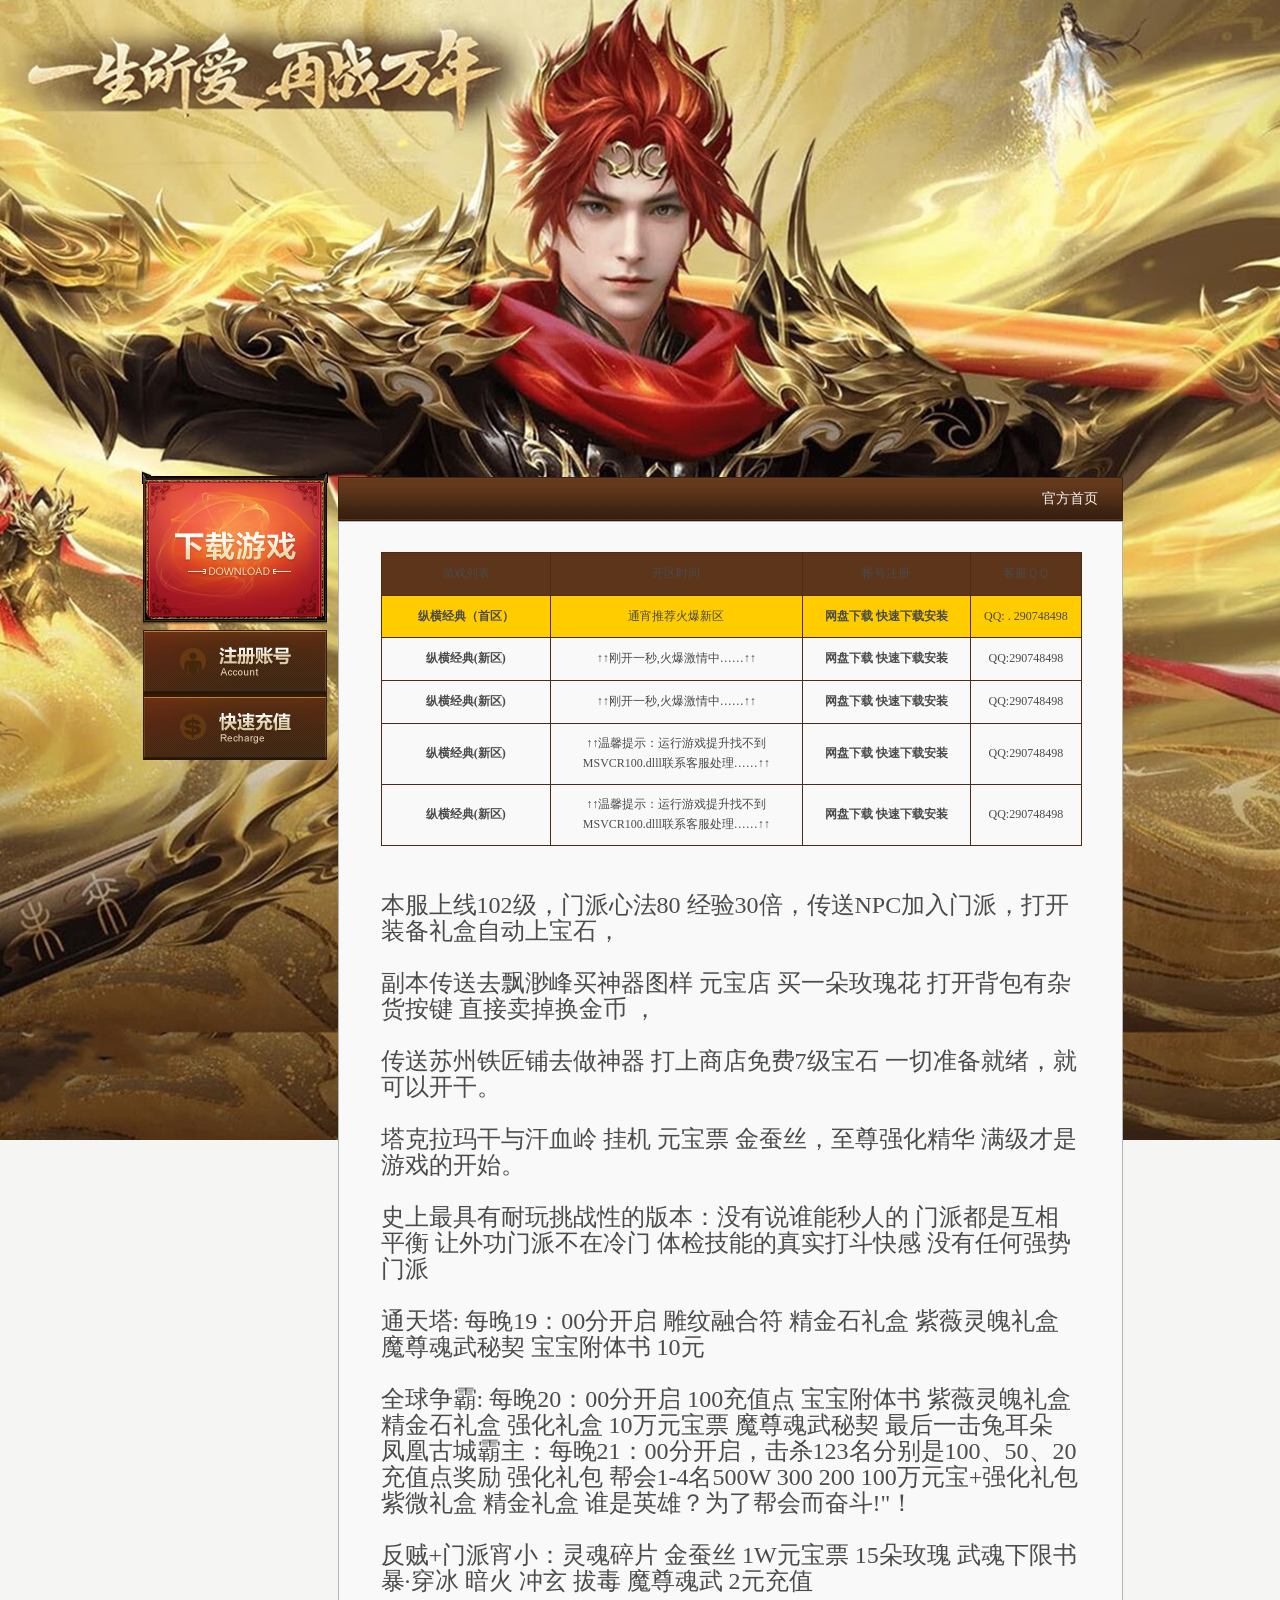
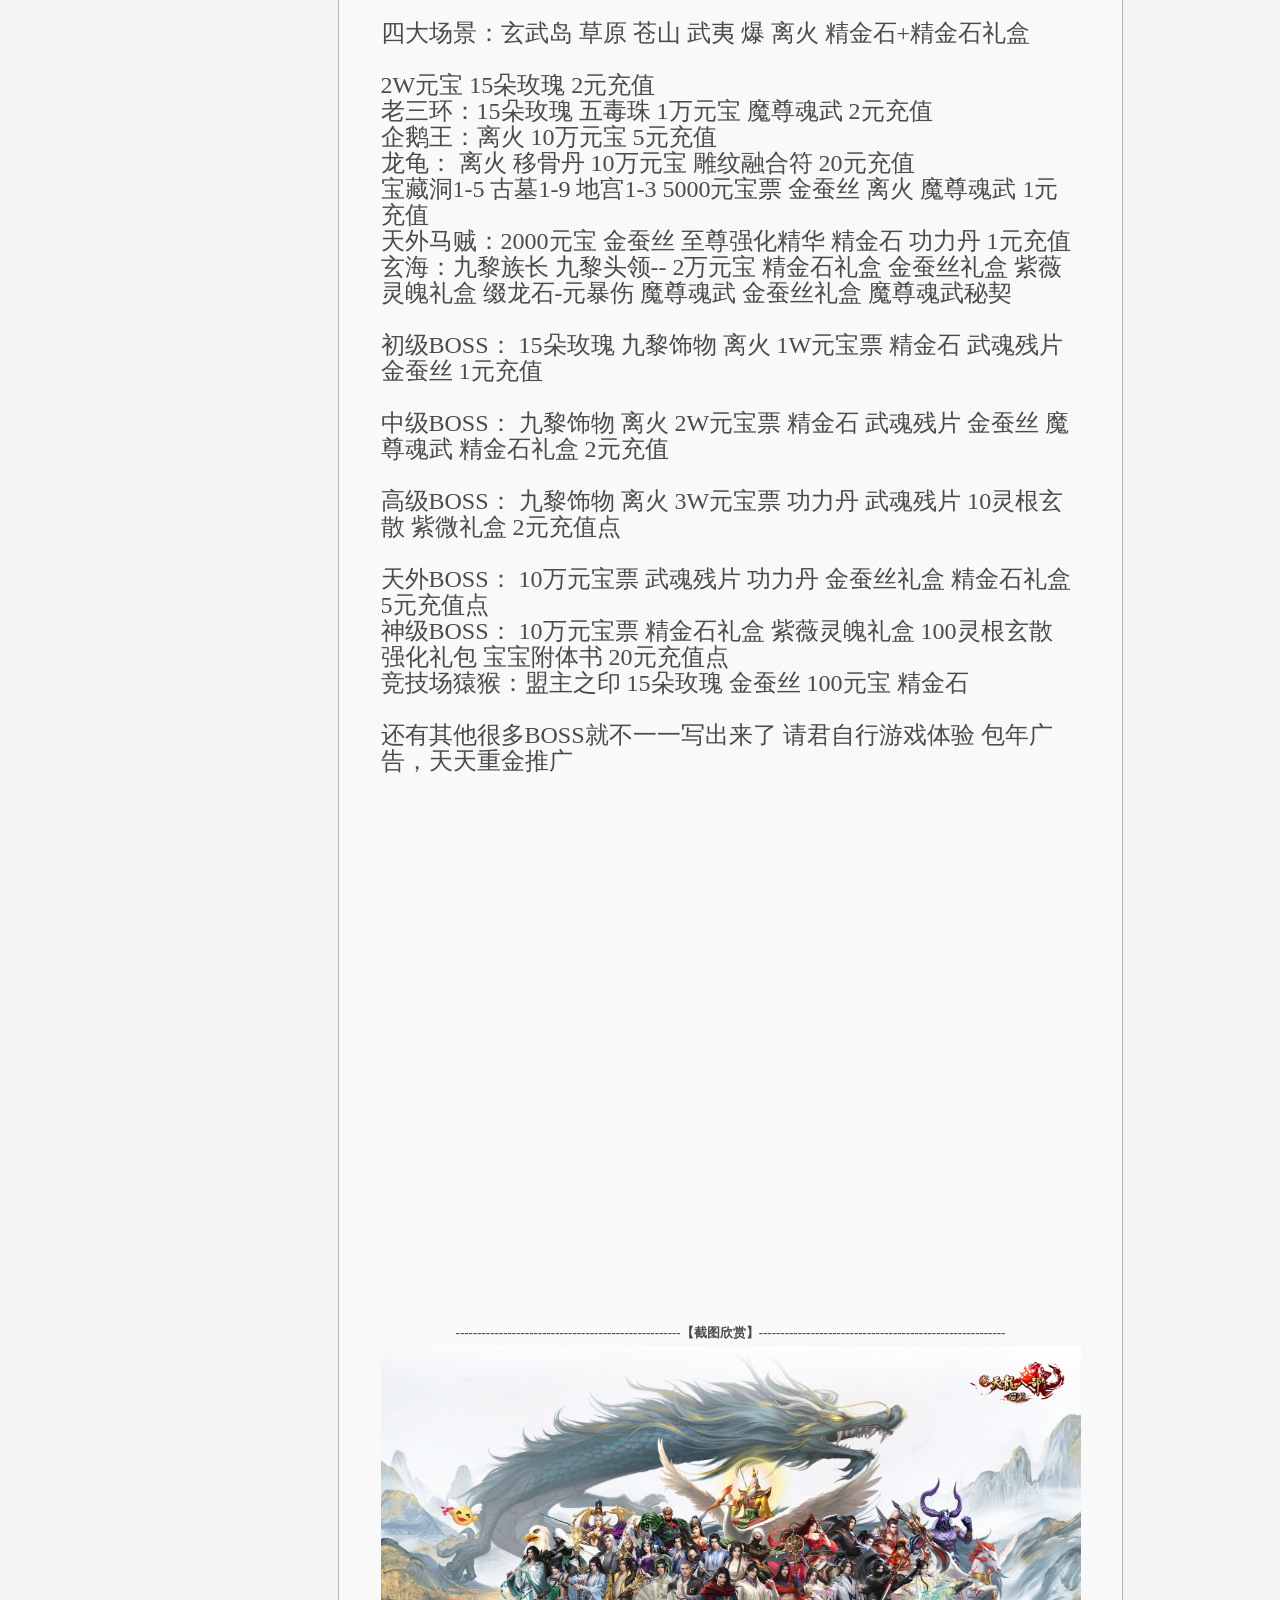
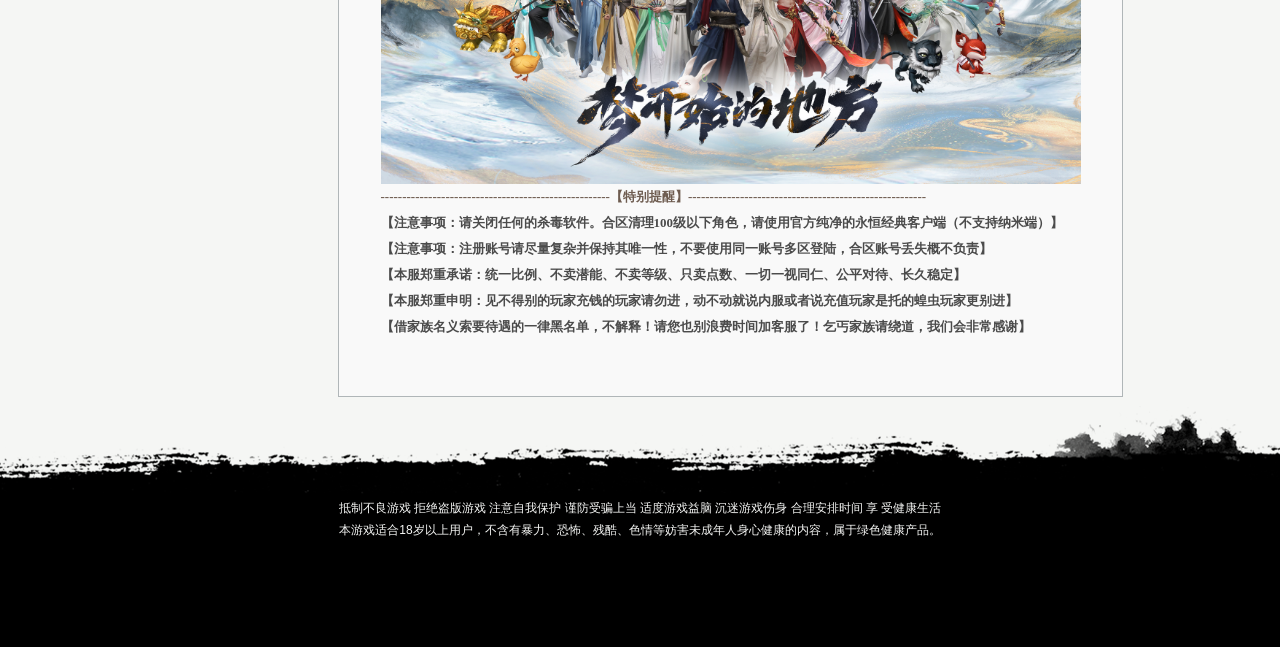
==== index.html @ 084cf93d "纵横经典" ====
<!DOCTYPE html PUBLIC "-//W3C//DTD XHTML 1.0 Transitional//EN" "http://www.w3.org/TR/xhtml1/DTD/xhtml1-


transitional.dtd">


<html xmlns="http://www.w3.org/1999/xhtml">

<head>

<meta http-equiv="Content-Type" content="text/html; charset=utf-8">

    <meta name="keywords" content="">

    <meta name="description" content="">

    <meta http-equiv="X-UA-Compatible" content="IE=EmulateIE7">

    <title>纵横经典-【经典品牌】</title>

    <link href="static/css/style.css"  rel="stylesheet" type="text/css">

    <script type="text/javascript" src="static/js/jquery.js" ></script>

    <script type="text/javascript" src="static/js/index.js" ></script>



    <style type="text/css">
    .STYLE17 {font-weight: bold}
.STYLE32 {font-weight: bold}
    .STYLE33 {font-size: 24px}
    </style>

</head>



<body>

<script type="text/javascript">

<!--

function showtime(){

	var nowtime = new Date();

	var nowYear = nowtime.getFullYear();

	var nowMonth = nowtime.getMonth()+1;

	var nowDate = nowtime.getDate();

	var nowHour = nowtime.getHours();

	var nowMinute = nowtime.getMinutes();

        var nowApm = "";

	if(nowMinute >= 0 && nowMinute < 30){nowMinute = 30;}

	else{nowMinute = 30;}

        if(nowHour >= 0 && nowHour <= 8){nowApm = "通宵" ;}

        else if(nowHour > 8 && nowHour <= 12){nowApm = "上午" ;}

        else if(nowHour > 12 && nowHour <= 17){nowApm = "下午" ;}

	else{nowApm = "晚上";}

        if(nowApm == "通宵"){document.write(nowApm+"推荐火爆新区");}

	else{document.write(nowYear+"↑↑今日刚开一秒,火爆↑↑");};

}

//-->

</script>

	<div class="page">

		<div class="phd cs-clear">


	  </div>

</div>


		<div class="pbd">


			<div class="content cs-clear">


				<!-- main { -->


				<div class="section sec_main">


					<!-- artcon { -->

					<div class="part_inner part_artcon">

                      <div class="inner_hd">

                        <p class="">&nbsp;</p>

                        <p class="inner_nav"> 官方首页</p>

                      </div>

					  <div class="inner_bd">

                        <div class="artcon">

                          <table width="701" height="294" border="1" bordercolor="#4D2C16">

                            <tr>

                              <td width="163" height="27" bgcolor="#5C351A"><div align="center" class="STYLE64">

游戏列表</div></td>

                              <td width="243" bgcolor="#5C351A"><div align="center" class="STYLE64">开区时间

</div></td>

                              <td width="162" bgcolor="#5C351A"><div align="center" class="STYLE64">帐号注册

</div></td>

                              <td width="105" bgcolor="#5C351A"><div align="center" class="STYLE64">客服ＱＱ

</div></td>

                            </tr>

                            <tr>

                              <td height="27" bgcolor="#FFCC00"><div align="center" class="STYLE17">纵横经典（首区）</div></td>

                              <td bgcolor="#FFCC00"><div align="center" class="STYLE65">

                                  <script type="text/javascript">showtime()</script>

                              </div></td>

                              <td bgcolor="#FFCC00"><div align="center" class="STYLE17"><a href=" https://1812859563.share.123pan.cn/123pan/wONKVv-Itn0H" target="_blank">网盘下载 

                              </a><span class="STYLE65"><a href="https://1812859563.share.123pan.cn/123pan/wONKVv-Itn0H" target="_blank">快速下载安装</a></span></div></td>

                              <td bgcolor="#FFCC00"><div align="center" class="STYLE65">QQ:    .
							  
							  290748498 </div></td>

                            </tr>

                            <tr>

                              <td height="27"><div align="center" class="STYLE65"><span class="STYLE17">纵横经典(新区)</span></div></td>

                              <td><div align="center" class="STYLE65">↑↑刚开一秒,火爆激情中……↑↑</div></td>

                              <td><div align="center" class="STYLE17"><a href="https://1812859563.share.123pan.cn/123pan/wONKVv-Itn0H"target="_blank">网盘下载 </a><span class="STYLE65"><a href="https://1812859563.share.123pan.cn/123pan/wONKVv-Itn0H"  target="_blank">快速下载安装</a><a  target="_blank"></a></span></div></td>

                              <td><div align="center" class="STYLE65">QQ:290748498 </div></td>

                            </tr>

                            <tr>

                              <td height="27"><div align="center" class="STYLE65"><span class="STYLE17">纵横经典(新区)</span></div></td>

                              <td><div align="center" class="STYLE65">↑↑刚开一秒,火爆激情中……↑↑</div></td>

                              <td><div align="center" class="STYLE17"><a href="https://1812859563.share.123pan.cn/123pan/wONKVv-Itn0H"target="_blank">网盘下载 </a><span class="STYLE65"><a href="https://1812859563.share.123pan.cn/123pan/wONKVv-Itn0H"  target="_blank">快速下载安装</a><a  target="_blank"></a></span></div></td>

                              <td><div align="center" class="STYLE65">QQ:290748498 </div></td>

                            </tr>

                            <tr>

                              <td height="27"><div align="center" class="STYLE65"><span class="STYLE17">纵横经典(新区)</span></div></td>

                              <td><div align="center" class="STYLE65">↑↑温馨提示：运行游戏提升找不到MSVCR100.dlll联系客服处理……↑↑</div></td>

                              <td><div align="center" class="STYLE17"><a href="https://1812859563.share.123pan.cn/123pan/wONKVv-Itn0H"target="_blank">网盘下载 </a><span class="STYLE65"><a href="https://1812859563.share.123pan.cn/123pan/wONKVv-Itn0H"  target="_blank">快速下载安装</a><a  target="_blank"></a></span></div></td>

                              <td><div align="center" class="STYLE65">QQ:290748498 </div></td>

                            </tr>

                            <tr>

                              <td height="27"><div align="center" class="STYLE65"><span class="STYLE17">纵横经典(新区)</span></div></td>

                              <td><div align="center" class="STYLE65">↑↑温馨提示：运行游戏提升找不到MSVCR100.dlll联系客服处理……↑↑</div></td>

                              <td><div align="center" class="STYLE17"><a href="https://1812859563.share.123pan.cn/123pan/wONKVv-Itn0H"target="_blank">网盘下载 </a><span class="STYLE65"><a href="https://1812859563.share.123pan.cn/123pan/wONKVv-Itn0H"  target="_blank">快速下载安装</a><a  target="_blank"></a></span></div></td>

                              <td><div align="center" class="STYLE65">QQ:290748498 </div></td>

                            </tr>

                            

                          </table>

                          <div class="artcon_main" id="text">
                            <p align="center" class="STYLE33">
                            <p class="STYLE33"><br />
                              本服上线102级，门派心法80 经验30倍，传送NPC加入门派，打开装备礼盒自动上宝石，</p>
                            <p class="STYLE33"><br />
                              副本传送去飘渺峰买神器图样 元宝店 买一朵玫瑰花 打开背包有杂货按键 直接卖掉换金币 ，</p>
                            <p class="STYLE33"><br />
                              传送苏州铁匠铺去做神器 打上商店免费7级宝石 一切准备就绪，就可以开干。</p>
                            <p class="STYLE33">&nbsp;</p>
                            <p class="STYLE33">塔克拉玛干与汗血岭 挂机   元宝票 金蚕丝，至尊强化精华 满级才是游戏的开始。</p>
                            <p class="STYLE33">&nbsp;</p>
                            <p class="STYLE33">史上最具有耐玩挑战性的版本：没有说谁能秒人的 门派都是互相平衡 让外功门派不在冷门 体检技能的真实打斗快感 没有任何强势门派</p>
                            <p class="STYLE33">&nbsp;</p>
                            <p class="STYLE33">通天塔: 每晚19：00分开启  雕纹融合符 精金石礼盒 紫薇灵魄礼盒 魔尊魂武秘契  宝宝附体书 10元</p>
                            <p class="STYLE33">&nbsp;</p>
                            <p class="STYLE33">全球争霸: 每晚20：00分开启 100充值点 宝宝附体书 紫薇灵魄礼盒 精金石礼盒 强化礼盒 10万元宝票 魔尊魂武秘契 最后一击兔耳朵<br />
                            </p>
                            <p class="STYLE33">凤凰古城霸主：每晚21：00分开启，击杀123名分别是100、50、20充值点奖励 强化礼包 帮会1-4名500W 300 200 100万元宝+强化礼包 紫微礼盒 精金礼盒 谁是英雄？为了帮会而奋斗!&quot;！</p>
                            <p class="STYLE33">&nbsp;</p>
                            <p class="STYLE33">反贼+门派宵小：灵魂碎片 金蚕丝 1W元宝票 15朵玫瑰 武魂下限书 暴·穿冰 暗火 冲玄 拔毒 魔尊魂武  2元充值</p>
                            <p class="STYLE33">&nbsp;</p>
                            <p class="STYLE33">四大场景：玄武岛 草原 苍山 武夷 爆  离火 精金石+精金石礼盒 </p>
                            <p class="STYLE33">&nbsp;</p>
                            <p class="STYLE33">2W元宝 15朵玫瑰  2元充值</p>
                            <p class="STYLE33">老三环：15朵玫瑰 五毒珠 1万元宝  魔尊魂武 2元充值 </p>
                            <p class="STYLE33">企鹅王：离火 10万元宝 5元充值<br />
                              龙龟： 离火 移骨丹 10万元宝 雕纹融合符 20元充值</p>
                            <p class="STYLE33"> 宝藏洞1-5  古墓1-9 地宫1-3   5000元宝票 金蚕丝 离火  魔尊魂武 1元充值<br />
                              天外马贼：2000元宝 金蚕丝 至尊强化精华 精金石 功力丹 1元充值</p>
                            <p class="STYLE33">玄海：九黎族长 九黎头领-- 2万元宝 精金石礼盒 金蚕丝礼盒 紫薇灵魄礼盒 缀龙石-元暴伤 魔尊魂武  金蚕丝礼盒 魔尊魂武秘契</p>
                            <p class="STYLE33">&nbsp;</p>
                            <p class="STYLE33">初级BOSS： 15朵玫瑰 九黎饰物 离火 1W元宝票 精金石 武魂残片 金蚕丝 1元充值</p>
                            <p class="STYLE33"><br />
                              中级BOSS：  九黎饰物 离火 2W元宝票  精金石 武魂残片 金蚕丝 魔尊魂武 精金石礼盒 2元充值</p>
                            <p class="STYLE33"><br />
                              高级BOSS：  九黎饰物 离火 3W元宝票  功力丹 武魂残片 10灵根玄散 紫微礼盒  2元充值点 </p>
                            <p class="STYLE33"><br />
                              天外BOSS： 10万元宝票  武魂残片 功力丹 金蚕丝礼盒  精金石礼盒 5元充值点 <br />
                              神级BOSS： 10万元宝票 精金石礼盒  紫薇灵魄礼盒  100灵根玄散 强化礼包 宝宝附体书  20元充值点 </p>
                            <p class="STYLE33">竞技场猿猴：盟主之印 15朵玫瑰 金蚕丝 100元宝 精金石<br />
                            </p>
                            <p class="STYLE33">&nbsp;</p>
                            <p class="STYLE33">还有其他很多BOSS就不一一写出来了 请君自行游戏体验 包年广告，天天重金推广<br />
                            </p>
                            <p class="STYLE33">&nbsp;</p>
                            <p class="STYLE33">&nbsp;</p>
                            <p class="STYLE33">&nbsp;</p>
                            <p class="STYLE33">&nbsp;</p>
                            <p class="STYLE33">&nbsp;</p>
                            <p class="STYLE33">&nbsp;</p>
                            <p class="STYLE33"></p>
                            <p class="STYLE33">&nbsp;</p>
                            <p class="STYLE33">&nbsp;</p>
                            <p class="STYLE33">&nbsp;</p>
                            <p class="STYLE33">&nbsp;</p>
                            <p class="STYLE33">&nbsp;</p>
                            <p class="STYLE33">&nbsp;</p>
                            <p class="STYLE33">&nbsp;</p>
                            <p class="STYLE33"></p>
                            <p class="STYLE33"><strong><br />
                            </strong></p>
                            <p class="STYLE33">&nbsp;</p>
                            <p class="STYLE33">&nbsp;</p>
                            <p class="STYLE33">&nbsp;</p>
                            <p>&nbsp;</p>
                            <p>&nbsp;</p>
                            <p>&nbsp;</p>
                            <p></p>
                            <p align="center"><span class="STYLE67"><strong><strong><strong><strong><strong><strong><strong><br>
                              
                              
                              
                            <span class="STYLE17">----------------------------------------------------【截图欣赏】---------------------------------------------------------</span><br>
                            </strong></strong></strong></strong></strong></strong></strong></span>                            <span class="STYLE67"><strong><strong><strong><strong><strong><strong><strong><p class="center"><img src="static/picture/11.jpg" width="800" alt=""></p>
 							  
							  
							  
							  
							  
							  
                           <p class="down_tabletd2                            
STYLE66"></p>

                            <p class="down_tabletd2 STYLE66"><span class="STYLE17">-----------------------------------------------------【特别提醒】-------------------------------------------------------<br></span></p>

                              <span class="STYLE17">
                              【注意事项：请关闭任何的杀毒软件。合区清理100级以下角色，请使用官方纯净的永恒经典客户端（不支持纳米端）】</span></strong></p>
                              【注意事项：注册账号请尽量复杂并保持其唯一性，不要使用同一账号多区登陆，合区账号丢失概不负责】<br>
                              【本服郑重承诺：统一比例、不卖潜能、不卖等级、只卖点数、一切一视同仁、公平对待、长久稳定】<br>
                              【本服郑重申明：见不得别的玩家充钱的玩家请勿进，动不动就说内服或者说充值玩家是托的蝗虫玩家更别进】<br>
                              【借家族名义索要待遇的一律黑名单，不解释！请您也别浪费时间加客服了！乞丐家族请绕道，我们会非常感谢】</strong></p>


                            <p>&nbsp;</p>

                            <p align="center" class="STYLE32"></p>

                          </strong></p></strong></p></strong></p></strong></p></strong></p></strong></p></strong></p></strong></p></strong></p></strong></p></strong></p></strong></p></strong></p></span></p></div>

                          <div class="cs-clear"> </div>


                        </div>

				      </div>

					  <div class="inner_ft"></div>

				  </div>

					<!-- artcon  } -->

</div>

				<!-- main } -->

				<!-- side { -->

				<div class="section sec_side">

					<!-- mod_link -->

					<div class="mod mod_link">

						<div class="link">

<!--							<a class="link_down" 

href="http://sgzs.duowan.com/1403/m_259675305522.html" target="_blank" title="下载游戏">下载游戏</a> -->

							<a class="link_down" href="https://1812859563.share.123pan.cn/123pan/wONKVv-Itn0H" target="_blank" title="下载游戏">


下载游戏</a>

							<a class="link_reg" href="javascript:alert('【温馨提示】

点开登陆器.先选好线路.再点击注册');" title="注册账号">注册账号</a>

							<a class="link_pay" href="https://www.baidu.com"  target="_blank" title="快速充值">快速充值</a>

					</div>

					<!-- mod_kf -->

					<!-- mod_fast --><!-- mod_weibo -->

                    <!--  -->

                </div>

				<!--  side } -->

			</div>
<audio id="bgMusic" src="1.mp3" autoplay="" preload="" loop="loop"></audio>  
		</div>

		<div class="pft">

		

	        <p>抵制不良游戏 拒绝盗版游戏 注意自我保护 谨防受骗上当 适度游戏益脑 沉迷游戏伤身 合理安排时间 享

受健康生活<br>本游戏适合18岁以上用户，不含有暴力、恐怖、残酷、色情等妨害未成年人身心健康的内容，属于绿色健康产品。</p>    <script type="text/javascript" src="static/js/z_stat.js"></script>

</div>
   
	</div>

    <!--IE6透明判断-->

    <!--[if IE 6]></body></html>
---- static/css/style.css ----
html{background: #fff}

body{color:#000;font-size:12px;line-height:1.666em;}

body{font-family:simsun,arial,sans-serif;}

h1,h2,h3{font-size:100%;}

body,h1,h2,h3,h4,ul,li,p,img,div{margin:0;padding:0;border:0;}

img{margin:0;line-height:normal;}

em,i{font-style:normal;text-decoration:none}

ul{list-style:none;}

table{border-collapse:collapse;border-spacing:0;}




a{text-decoration:none;color:#4b4b4b;outline: none;}

a:hover{color:#a02e10}

.cs-clear{+zoom:1;}

.cs-clear:before,

.cs-clear:after{clear:both;content:".";font-size:0;display:block;height:0;overflow:hidden;visibility:hidden;}






html{background:#f5f6f4 url("../images/htmlbg.png")/*tpa=https://kl.002tl.com/images/htmlbg.png*/ repeat-x top center;}

body{background: url("../images/bodybg.jpg")/*tpa=https://kl.002tl.com/images/bodybg.jpg*/ no-repeat top center; }

.phd{width:1000px;margin: 0 auto;height: 470px;}

.pbd{}

.pft{background: url("../images/pftbg.png")/*tpa=https://kl.002tl.com/images/pftbg.png*/ repeat-x center bottom;height: 150px;text-align: center;color:#f5f6f4;padding:100px 0 0;line-height: 22px}

	.pft a{color:#f5f6f4;padding:0 10px 0 5px;}

	.pft a:hover{color:#ccc;}





.nav{width:1200px;}

	.navlink{float: left;height: 104px;width:132px;background:url("../images/transparent.gif")/*tpa=https://kl.002tl.com/images/transparent.gif*/ repeat;overflow: hidden;line-height: 5000em}

	.navlinklogo{width:220px;height: 160px}

	.navlink5{width: 126px}





.content{width:1000px;margin: 0 auto}

	.sec_main{float:right;width:792px;_display:inline;margin-right:10px;}

	.sec_side{float:left;width: 190px}







.mod_side{width: 184px;margin: 0 auto 10px}

.mod_link{width:188px;margin: 0 auto 10px}



	.mhd_side{width: 184px;height: 45px}

		.mhd_kf{background: url("../images/mhd_kf.gif")/*tpa=https://kl.002tl.com/images/mhd_kf.gif*/ no-repeat;}

		.mhd_fast{background: url("../images/mhd_fast.gif")/*tpa=https://kl.002tl.com/images/mhd_fast.gif*/ no-repeat;}

		.mhd_weibo{background: url("../images/mhd_weibo.gif")/*tpa=https://kl.002tl.com/images/mhd_weibo.gif*/ no-repeat;}



	.mbd_side{background:#e3e3e3;border: #bebebe solid ;border-width: 0 1px 1px }

	.link a{display: block;margin: 0 auto;overflow: hidden;line-height: 50000em}

		.link_down{background:url("../images/link_down.png")/*tpa=https://kl.002tl.com/images/link_down.png*/ no-repeat;width:188px;height: 160px; }

		.link_reg{background:url("../images/link_reg.gif")/*tpa=https://kl.002tl.com/images/link_reg.gif*/ no-repeat;width:184px;height: 65px; }

		.link_pay{background:url("../images/link_pay.gif")/*tpa=https://kl.002tl.com/images/link_pay.gif*/ no-repeat;width:184px;height: 65px; }

		.link_gift{background:url("../images/link_gift.gif")/*tpa=https://kl.002tl.com/images/link_gift.gif*/ no-repeat;width:184px;height: 64px; }

	.kf{height:220px;overflow: hidden; }

	.weibo p,

	.kf p{border-bottom: #ececec solid 1px;border-top:#d5d5d5 solid 1px;padding:6px 14px;}

		.kf a{color:#a02e10;font-weight: bold;text-decoration: underline;}

		.kf a:hover{color:#f00;}

	.fast{padding:8px 10px 12px ;height: 218px;overflow: hidden;}

		.fast a{float:left;width:80px;line-height: 25px;height: 25px;overflow: hidden;}

		.fast a:hover{font-weight: bold;}

	.weibo{height:177px }

	.weibo p{padding:11px 14px;}

	.weibo a{display: block;overflow: hidden;line-height: 5000em;margin: 0 auto}

	.weibo_sina{background:url("../images/weibo_sina.gif")/*tpa=https://kl.002tl.com/images/weibo_sina.gif*/ no-repeat;width:109px;height: 66px; }

	.weibo_tx{background:url("../images/weibo_tx.gif")/*tpa=https://kl.002tl.com/images/weibo_tx.gif*/ no-repeat;width:109px;height: 62px; }



	

.list li,

.list a,

.list span{float:left;}

.list a{padding: 0 5px}

.list .list_time{float:right;}



.pholist{}

	.pholist li{float: left;text-align: center;}

	.pholist span{display: block;}





================================================================================================= */

.part_hometop{height: 234px;background: #181818;margin: 7px 0 0;width:785px}

.mod_scroll{float:left;width:384px;height: 234px;}

.mod_headline{float:left;width:400px;height: 234px;color:#6f4d36;}

	.headline_tab{border-bottom:#1c1c1c solid 1px;}

		.headline_tab a{width:80px;height: 40px;text-align: center;line-height: 40px;color:#b7b7b7;border-left:#1c1c1c solid 1px;}

		.headline_tab a:hover{color:#fff;}

		.tab_nav{font-size: 14px;float:left;font-family: "Microsoft Yahei";}

		.headline_tab .tab_nav.on{background: #252525;color: #e8dabe}

		.headline_tab .morelink{width:50px;float: right;line-height: 42px;}

	.headline_con a{color:#c4c4c4;}

		.headline_con a:hover{color:#fff;}

		.headline_top{background:#1e1e1e;width: 365px;height: 29px;text-align:center;line-height: 29px;margin: 12px auto 5px}

		.headline_list{padding:0 15px;line-height: 28px}

		.headline_list li{width: 370px}



.mod_photolink{overflow: hidden;margin: 10px 0}

	.photolink{width: 900px;}

	.photolinkitem{float: left;margin: 0 11px 0 0;width:188px;height: 104px}

		

.part_article{margin:10px 0;width: 785px;background: #d4d4d4;height: 282px;border: #cfcfcf solid 1px}

.mod_art{background: #e3e3e3;height: 282px}

.mod_material{width:352px;float: left;}

.mod_strategy{width: 428px;float: right;}

	.mhd_art{font-size: 14px;font-family: "Microsoft Yahei";position: relative;padding:0 16px;height: 40px;line-height: 40px ;color:#353535 }

		.art_more{font-size: 12px;color:#2c2c2c;right: 16px;top:0;position: absolute;line-height: 42px}

	.material{}

		.mtl_pho{padding:0 15px;}

		.mtl_pho a{float: left;width:159px;height: 83px;margin:0 1px 1px 0; display: inline;}

		.mtl_art{margin:18px 0 0;overflow: hidden;height: 42px;padding:0 10px;}

		.mtl_art a{float: left;padding:0 6px;border-right: #666 solid 1px; line-height: 12px;margin: 0 0 12px}

	.strategy{}

		.str_pho{width:398px;margin: 0 auto;height: 102px;}

		.str_list{padding: 10px 15px 0; }

			.str_list li{width: 398px;height: 26px}

			.str_list span{color:#a11919;}

			.str_list a{color:#4b4b4b;}

			.str_list a:hover{color:#a02e10;}



.mod_main{width:785px;}

	.mhd_main{height:44px;background: url("../images/mhd_main.png")/*tpa=https://kl.002tl.com/images/mhd_main.png*/ repeat-x;border:#a5a6a3 solid; border-width: 0 1px}

	.mhd_main .tab_nav{width:102px;color:#fff;font-size: 14px;background: url("../images/mhd_mainline.png")/*tpa=https://kl.002tl.com/images/mhd_mainline.png*/ no-repeat center right;line-height: 44px;text-align: center; cursor: pointer;}

		.mhd_main .tab_nav.on:hover,

		.mhd_main .tab_nav.on{background: url("../images/mhd_mainon.png")/*tpa=https://kl.002tl.com/images/mhd_mainon.png*/ no-repeat center;color:#ded3bf;}

		.mhd_main .tab_nav:hover{color:#492a14;}



	.mbd_role{background:#dedede;width:785px;height: 222px;}

		.role{width:785px;height: 222px;position: relative;}

			.role_sex{position: absolute;left:94px;top:30px;}

				.role_sex p{width: 25px;height: 25px;float: left;cursor: pointer;}



	.mbd_pho{background:#f1f2f0 ;border: #bebebe solid ;border-width: 0 1px 1px;height: 178px}

		.mbd_pho .pholist{padding:28px 0 0 14px;}

		.mbd_pho li{width:188px;font-size: 14px;font-family: "Microsoft Yahei";}

		.mbd_pho span{display: block;text-align: center;color: #595959;padding:6px 0;}

		

		


.part_inner{background: #f9f9f9;margin: 7px 0 0;width:785px;font-family: "Microsoft Yahei";overflow: hidden}

	.inner_hd{background:url("../images/inner_hd.png")/*tpa=https://kl.002tl.com/images/inner_hd.png*/ repeat-x;height: 44px;line-height: 44px;position: relative; font-size: ;color:#ece0c8;font-size: 14px;border:#3e2411 solid ;border-width: 0 1px;padding:0 24px;}

		.inner_nav{position: absolute;right: 0;color:#f5f6f4;top:0;right: 24px}

			.inner_nav a{color:#f5f6f4;}

			.inner_nav a:hover{color:#ece0c8;}



	.inner_bd{border:#b0b6b8 solid 1px;}

		.artcon{width:700px;margin: 0 auto;color:#4b4b4b;padding: 30px 0}

			.artcon h1{font-size: 32px;line-height: 35px;font-weight:600;text-align: center;}

			.artcon_time{text-align: center;font-weight:600;}

			.artcon_main{padding:20px 0 0;font-size: 13px;line-height: 26px}

			.artcon_main img{max-width:700px;_width:expression(this.clientWidth>699?"700px":"auto");}



	.inner_list{width:730px;margin: 15px auto}

		.inner_list li{width:730px;font-size: 14px;height: 32px;line-height: 32px;}	

		.inner_list span{color:#a68220;}



	.inner_tab{background: url("../images/inner_tab.png")/*tpa=https://kl.002tl.com/images/inner_tab.png*/ repeat-x;height: 45px;line-height: 38px}

		.inner_tab a{font-size: 14px;color:#4b4b4b;float:left;text-align: center;height: 45px}

		.inner_tab a:hover,

		.inner_tab a.on{color:#8c4b1f;background: url("../images/inner_tabon.png")/*tpa=https://kl.002tl.com/images/inner_tabon.png*/ no-repeat center top;}

		.inner_tab4 a{width:192px;}

		.inner_tab2 a{width:390px;}

		.inner_tab5 a{width: 152px}

		.inner_tab span{float:left;color:#c0c0c0;}



	.databank{width:670px;margin: 10px auto 30px}

		.dataitem{border-bottom:#c3c3c3 dashed 1px;margin: 0 0 10px }

			.dataitem h2{font-weight:600;background: url("../images/dataitemicon.gif")/*tpa=https://kl.002tl.com/images/dataitemicon.gif*/ no-repeat left center;font-size:18px;color: #2f2e2f;padding: 0 0 0 24px;line-height:60px }

			.data_con{padding: 0 0 10px}

			.data_tit{font-size: 14px;color:#414041;float:left;width: 66px; font-weight: 600}

			.data_list{float:left;width: 600px;font-size: 12px;}

				.data_list a{color:#5b5b5b;border-right:#999 solid 1px;line-height: 12px;float:left;margin:4px 0 18px;padding: 0 12px;}



	.download{width:720px;margin: 25px auto}

		.down_tit{color: #fff;font-size: 14px;font-weight: 600;height:32px;line-height: 30px;background: #886f5f url("../images/down_tit.gif")/*tpa=https://kl.002tl.com/images/down_tit.gif*/ no-repeat 10px 50% ; padding:0 0 0 32px; }

		.down_load{margin:21px 0 50px ;}

			.down_btn{background: url("../images/down_btn.gif")/*tpa=https://kl.002tl.com/images/down_btn.gif*/ no-repeat;width: 464px;height: 92px;line-height: 5000em;overflow: hidden;display: block;}

			.down_load strong{color:#ab0e00;padding: 0 22px 0 4px}

			.down_table{height:743px;overflow: auto;color:#6c6c6c;margin: 20px 0 0}

				.down_table table{background: #e4e4e4;width: 100%;}

				.down_table td{text-align: center;border: #fff solid 1px;height: 27px}

				.down_table a{color: #961a20;font-weight: bold;}

				.down_table a:hover{color:#f00;}

				.down_tabletd2{color:#6e5c50;font-weight: bold;}



	.pholist_inner{margin:30px auto;width:760px;}

		.pholist_inner li{margin:0 4px 8px 12px;height: 224px;text-align: left;font-size: 14px;}

		.pholist_inner img{margin: 0 0 8px}






.mod-slide-s2 {

    overflow: hidden;

    position: relative;

    width:384px;height: 234px;

}

.mod-slide-s2 .mod-slide-content { height: 234px; }

.mod-slide-s2 .mod-slide-content ul{

    position: absolute;

}

.mod-slide-s2 .mod-slide-content li {

    float: left;

    clear: both;

}

.mod-slide-s2 .mod-slide-content a,

.mod-slide-s2 .mod-slide-content img {

    display: block;

    width:384px;height: 234px;

}

.mod-slide-s2 .mod-slide-trigger {

    position: absolute;

    bottom: 10px;

    right: 10px;

    z-index:11;

}

.mod-slide-s2 .mod-slide-trigger li {

    cursor: pointer;

    float: left;

    margin-left: 5px;

    width: 20px;

    height: 20px;

    line-height: 20px;

    text-align: center;

    background: #fff;

    color: #333;

}

.mod-slide-s2 .mod-slide-trigger li.selected {

    font-weight: 700;

    background-color: #333;

    color: #fff;

}








#pageNum {

	text-align: center;

	font-size: 14px;

	padding: 10px 0 30px;

}

#pageNum span {

	display: inline-block;

	margin: 2px;

}

#pageNum a {

	display: inline-block;

	text-decoration: none;

	line-height: 24px;

	padding: 0 8px;

	border: 1px solid #555;

	background: #58ABF3;

	color: #fff;

}

#pageNum a:hover {

	background: #fff;

	color: #DC143C;

}

#pageNow a {

	cursor: default;

	font-weight: 700;

	background: #DC143C !important;

	color: #fff !important;

}
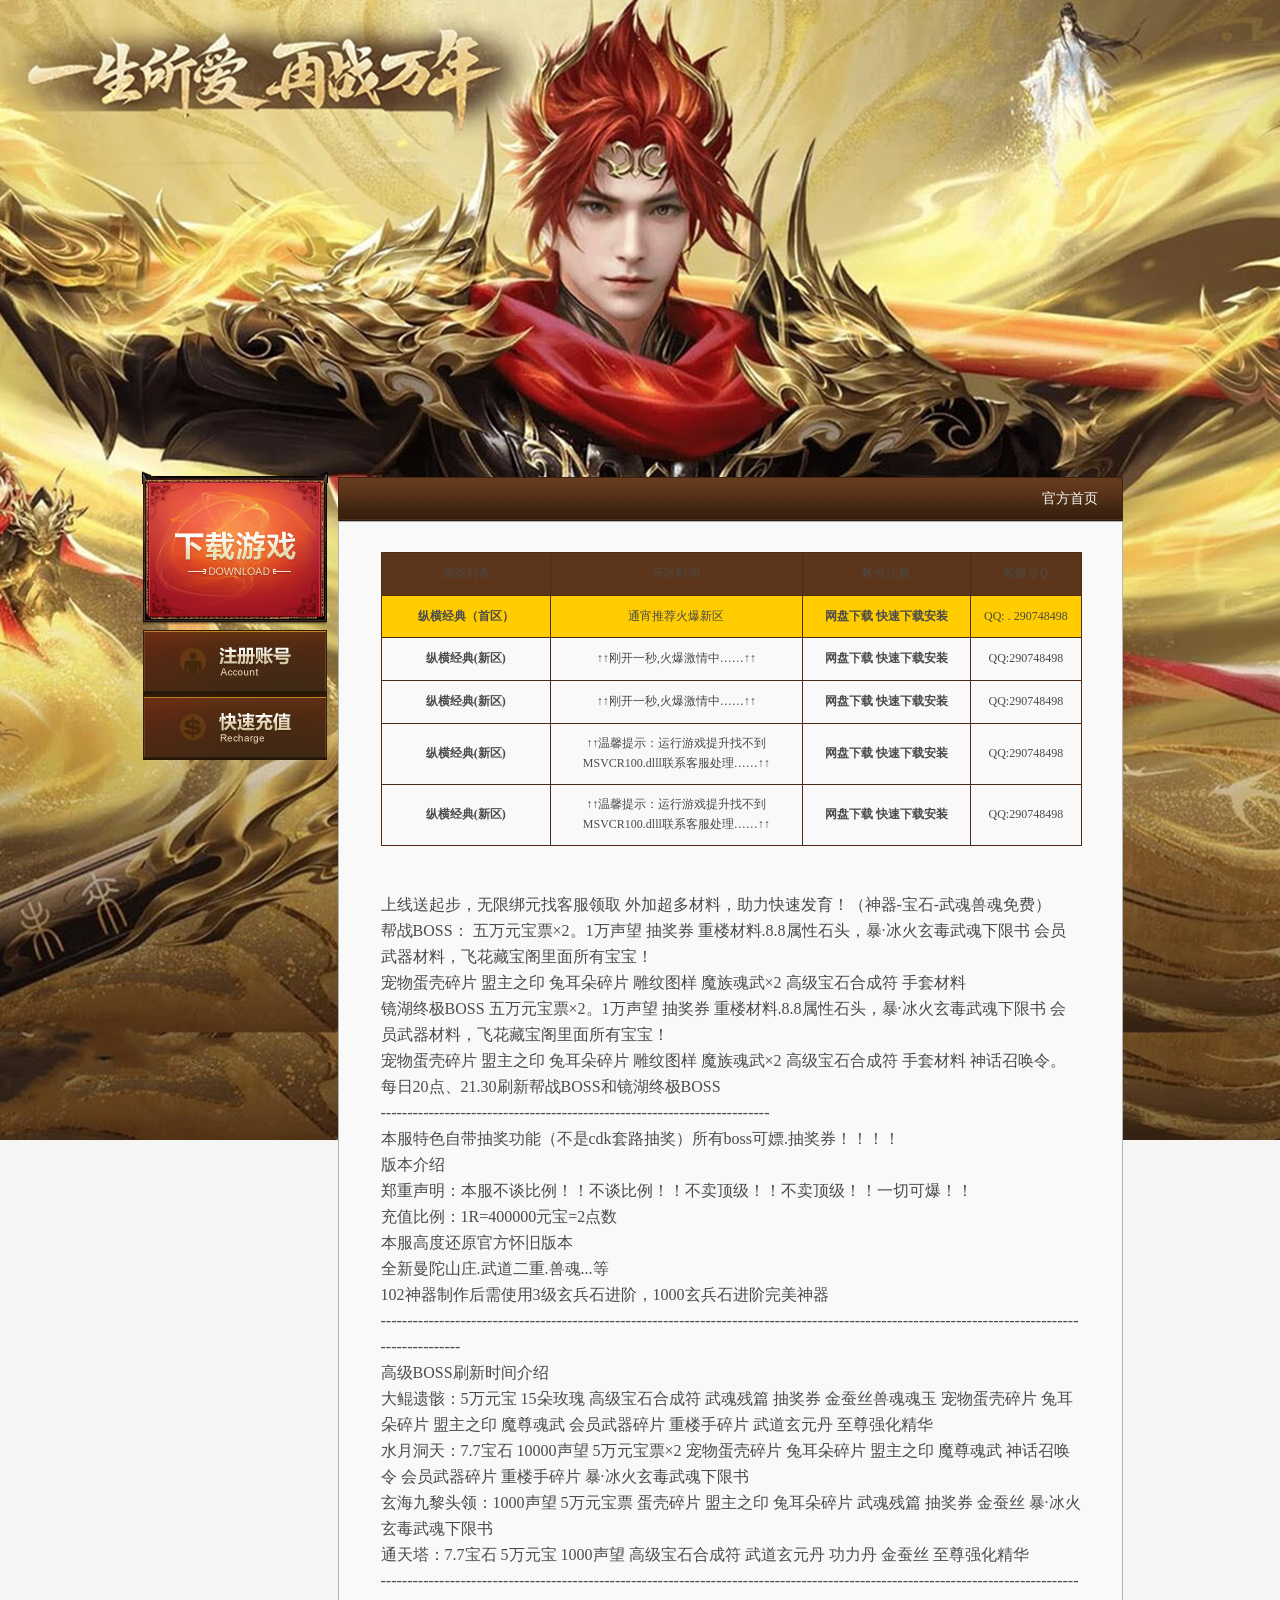
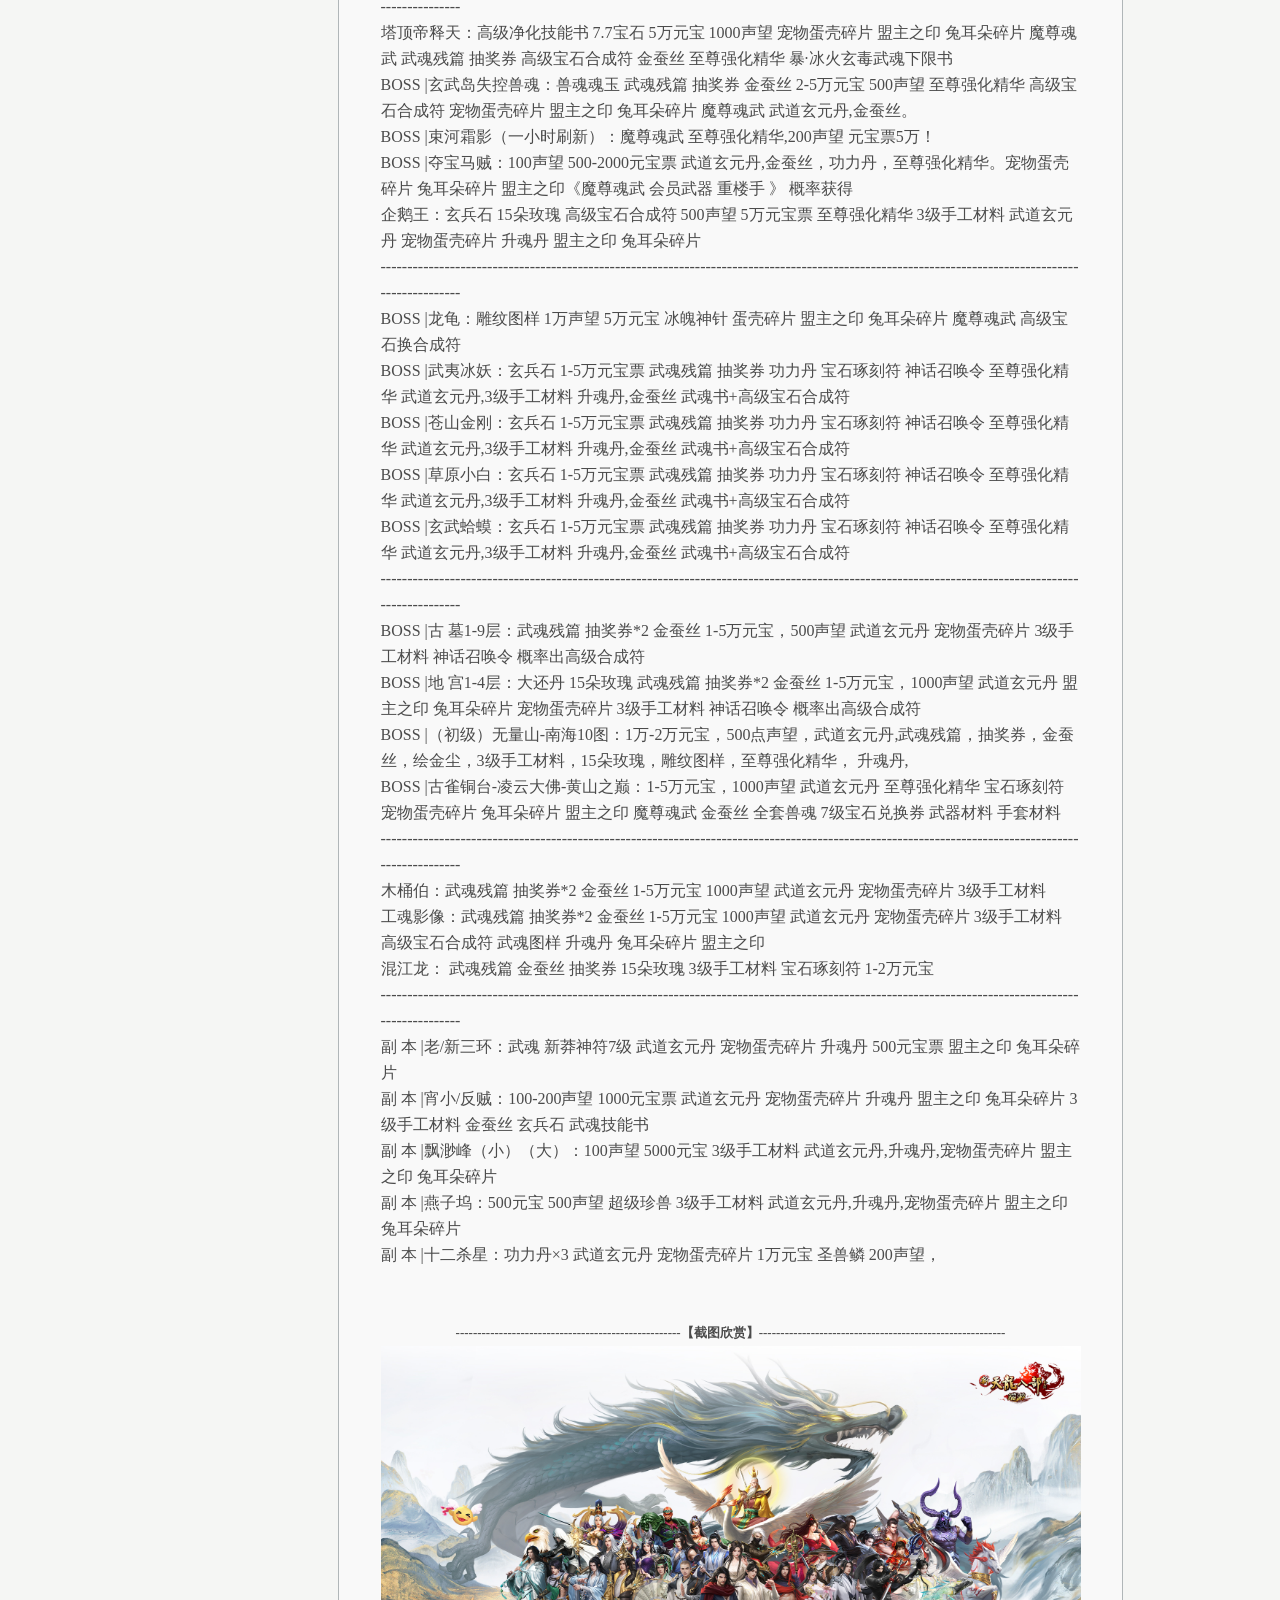
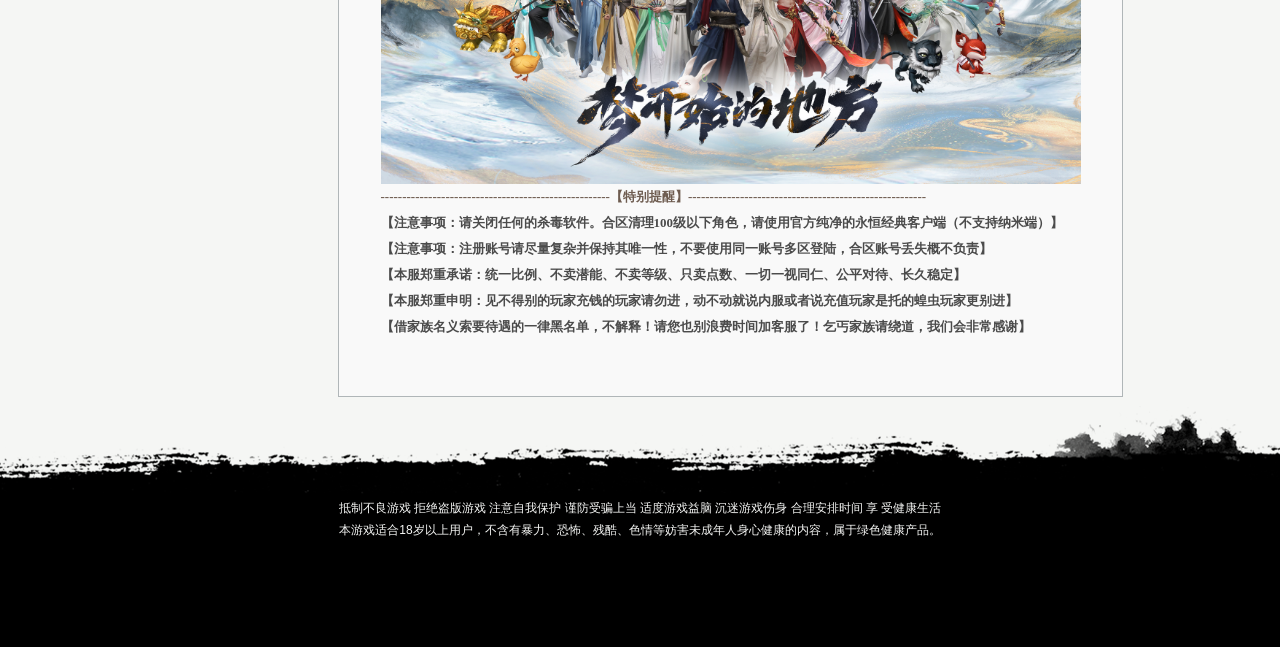
==== commit bfeebeee: "Update index.html" ====
--- a/index.html
+++ b/index.html
@@ -31,6 +31,7 @@
     .STYLE17 {font-weight: bold}
 .STYLE32 {font-weight: bold}
     .STYLE33 {font-size: 24px}
+    .STYLE34 {font-size: 16px}
     </style>
 
 </head>
@@ -151,9 +152,9 @@
 
                               </div></td>
 
-                              <td bgcolor="#FFCC00"><div align="center" class="STYLE17"><a href=" https://1812859563.share.123pan.cn/123pan/wONKVv-Itn0H" target="_blank">网盘下载 
-
-                              </a><span class="STYLE65"><a href="https://1812859563.share.123pan.cn/123pan/wONKVv-Itn0H" target="_blank">快速下载安装</a></span></div></td>
+                              <td bgcolor="#FFCC00"><div align="center" class="STYLE17"><a href=" https://1812859563.share.123pan.cn/123pan/wONKVv-Uhw0H" target="_blank">网盘下载 
+
+                              </a><span class="STYLE65"><a href="https://1812859563.share.123pan.cn/123pan/wONKVv-Uhw0H" target="_blank">快速下载安装</a></span></div></td>
 
                               <td bgcolor="#FFCC00"><div align="center" class="STYLE65">QQ:    .
 							  
@@ -167,7 +168,7 @@
 
                               <td><div align="center" class="STYLE65">↑↑刚开一秒,火爆激情中……↑↑</div></td>
 
-                              <td><div align="center" class="STYLE17"><a href="https://1812859563.share.123pan.cn/123pan/wONKVv-Itn0H"target="_blank">网盘下载 </a><span class="STYLE65"><a href="https://1812859563.share.123pan.cn/123pan/wONKVv-Itn0H"  target="_blank">快速下载安装</a><a  target="_blank"></a></span></div></td>
+                              <td><div align="center" class="STYLE17"><a href="https://1812859563.share.123pan.cn/123pan/wONKVv-Uhw0H"target="_blank">网盘下载 </a><span class="STYLE65"><a href="https://1812859563.share.123pan.cn/123pan/wONKVv-Uhw0H"  target="_blank">快速下载安装</a><a  target="_blank"></a></span></div></td>
 
                               <td><div align="center" class="STYLE65">QQ:290748498 </div></td>
 
@@ -179,7 +180,7 @@
 
                               <td><div align="center" class="STYLE65">↑↑刚开一秒,火爆激情中……↑↑</div></td>
 
-                              <td><div align="center" class="STYLE17"><a href="https://1812859563.share.123pan.cn/123pan/wONKVv-Itn0H"target="_blank">网盘下载 </a><span class="STYLE65"><a href="https://1812859563.share.123pan.cn/123pan/wONKVv-Itn0H"  target="_blank">快速下载安装</a><a  target="_blank"></a></span></div></td>
+                              <td><div align="center" class="STYLE17"><a href="https://1812859563.share.123pan.cn/123pan/wONKVv-Uhw0H"target="_blank">网盘下载 </a><span class="STYLE65"><a href="https://1812859563.share.123pan.cn/123pan/wONKVv-Uhw0H"  target="_blank">快速下载安装</a><a  target="_blank"></a></span></div></td>
 
                               <td><div align="center" class="STYLE65">QQ:290748498 </div></td>
 
@@ -191,7 +192,7 @@
 
                               <td><div align="center" class="STYLE65">↑↑温馨提示：运行游戏提升找不到MSVCR100.dlll联系客服处理……↑↑</div></td>
 
-                              <td><div align="center" class="STYLE17"><a href="https://1812859563.share.123pan.cn/123pan/wONKVv-Itn0H"target="_blank">网盘下载 </a><span class="STYLE65"><a href="https://1812859563.share.123pan.cn/123pan/wONKVv-Itn0H"  target="_blank">快速下载安装</a><a  target="_blank"></a></span></div></td>
+                              <td><div align="center" class="STYLE17"><a href="https://1812859563.share.123pan.cn/123pan/wONKVv-Uhw0H"target="_blank">网盘下载 </a><span class="STYLE65"><a href="https://1812859563.share.123pan.cn/123pan/wONKVv-Uhw0H"  target="_blank">快速下载安装</a><a  target="_blank"></a></span></div></td>
 
                               <td><div align="center" class="STYLE65">QQ:290748498 </div></td>
 
@@ -203,7 +204,7 @@
 
                               <td><div align="center" class="STYLE65">↑↑温馨提示：运行游戏提升找不到MSVCR100.dlll联系客服处理……↑↑</div></td>
 
-                              <td><div align="center" class="STYLE17"><a href="https://1812859563.share.123pan.cn/123pan/wONKVv-Itn0H"target="_blank">网盘下载 </a><span class="STYLE65"><a href="https://1812859563.share.123pan.cn/123pan/wONKVv-Itn0H"  target="_blank">快速下载安装</a><a  target="_blank"></a></span></div></td>
+                              <td><div align="center" class="STYLE17"><a href="https://1812859563.share.123pan.cn/123pan/wONKVv-Uhw0H"target="_blank">网盘下载 </a><span class="STYLE65"><a href="https://1812859563.share.123pan.cn/123pan/wONKVv-Uhw0H"  target="_blank">快速下载安装</a><a  target="_blank"></a></span></div></td>
 
                               <td><div align="center" class="STYLE65">QQ:290748498 </div></td>
 
@@ -215,70 +216,54 @@
 
                           <div class="artcon_main" id="text">
                             <p align="center" class="STYLE33">
-                            <p class="STYLE33"><br />
-                              本服上线102级，门派心法80 经验30倍，传送NPC加入门派，打开装备礼盒自动上宝石，</p>
-                            <p class="STYLE33"><br />
-                              副本传送去飘渺峰买神器图样 元宝店 买一朵玫瑰花 打开背包有杂货按键 直接卖掉换金币 ，</p>
-                            <p class="STYLE33"><br />
-                              传送苏州铁匠铺去做神器 打上商店免费7级宝石 一切准备就绪，就可以开干。</p>
-                            <p class="STYLE33">&nbsp;</p>
-                            <p class="STYLE33">塔克拉玛干与汗血岭 挂机   元宝票 金蚕丝，至尊强化精华 满级才是游戏的开始。</p>
-                            <p class="STYLE33">&nbsp;</p>
-                            <p class="STYLE33">史上最具有耐玩挑战性的版本：没有说谁能秒人的 门派都是互相平衡 让外功门派不在冷门 体检技能的真实打斗快感 没有任何强势门派</p>
-                            <p class="STYLE33">&nbsp;</p>
-                            <p class="STYLE33">通天塔: 每晚19：00分开启  雕纹融合符 精金石礼盒 紫薇灵魄礼盒 魔尊魂武秘契  宝宝附体书 10元</p>
-                            <p class="STYLE33">&nbsp;</p>
-                            <p class="STYLE33">全球争霸: 每晚20：00分开启 100充值点 宝宝附体书 紫薇灵魄礼盒 精金石礼盒 强化礼盒 10万元宝票 魔尊魂武秘契 最后一击兔耳朵<br />
-                            </p>
-                            <p class="STYLE33">凤凰古城霸主：每晚21：00分开启，击杀123名分别是100、50、20充值点奖励 强化礼包 帮会1-4名500W 300 200 100万元宝+强化礼包 紫微礼盒 精金礼盒 谁是英雄？为了帮会而奋斗!&quot;！</p>
-                            <p class="STYLE33">&nbsp;</p>
-                            <p class="STYLE33">反贼+门派宵小：灵魂碎片 金蚕丝 1W元宝票 15朵玫瑰 武魂下限书 暴·穿冰 暗火 冲玄 拔毒 魔尊魂武  2元充值</p>
-                            <p class="STYLE33">&nbsp;</p>
-                            <p class="STYLE33">四大场景：玄武岛 草原 苍山 武夷 爆  离火 精金石+精金石礼盒 </p>
-                            <p class="STYLE33">&nbsp;</p>
-                            <p class="STYLE33">2W元宝 15朵玫瑰  2元充值</p>
-                            <p class="STYLE33">老三环：15朵玫瑰 五毒珠 1万元宝  魔尊魂武 2元充值 </p>
-                            <p class="STYLE33">企鹅王：离火 10万元宝 5元充值<br />
-                              龙龟： 离火 移骨丹 10万元宝 雕纹融合符 20元充值</p>
-                            <p class="STYLE33"> 宝藏洞1-5  古墓1-9 地宫1-3   5000元宝票 金蚕丝 离火  魔尊魂武 1元充值<br />
-                              天外马贼：2000元宝 金蚕丝 至尊强化精华 精金石 功力丹 1元充值</p>
-                            <p class="STYLE33">玄海：九黎族长 九黎头领-- 2万元宝 精金石礼盒 金蚕丝礼盒 紫薇灵魄礼盒 缀龙石-元暴伤 魔尊魂武  金蚕丝礼盒 魔尊魂武秘契</p>
-                            <p class="STYLE33">&nbsp;</p>
-                            <p class="STYLE33">初级BOSS： 15朵玫瑰 九黎饰物 离火 1W元宝票 精金石 武魂残片 金蚕丝 1元充值</p>
-                            <p class="STYLE33"><br />
-                              中级BOSS：  九黎饰物 离火 2W元宝票  精金石 武魂残片 金蚕丝 魔尊魂武 精金石礼盒 2元充值</p>
-                            <p class="STYLE33"><br />
-                              高级BOSS：  九黎饰物 离火 3W元宝票  功力丹 武魂残片 10灵根玄散 紫微礼盒  2元充值点 </p>
-                            <p class="STYLE33"><br />
-                              天外BOSS： 10万元宝票  武魂残片 功力丹 金蚕丝礼盒  精金石礼盒 5元充值点 <br />
-                              神级BOSS： 10万元宝票 精金石礼盒  紫薇灵魄礼盒  100灵根玄散 强化礼包 宝宝附体书  20元充值点 </p>
-                            <p class="STYLE33">竞技场猿猴：盟主之印 15朵玫瑰 金蚕丝 100元宝 精金石<br />
-                            </p>
-                            <p class="STYLE33">&nbsp;</p>
-                            <p class="STYLE33">还有其他很多BOSS就不一一写出来了 请君自行游戏体验 包年广告，天天重金推广<br />
-                            </p>
-                            <p class="STYLE33">&nbsp;</p>
-                            <p class="STYLE33">&nbsp;</p>
-                            <p class="STYLE33">&nbsp;</p>
-                            <p class="STYLE33">&nbsp;</p>
-                            <p class="STYLE33">&nbsp;</p>
-                            <p class="STYLE33">&nbsp;</p>
-                            <p class="STYLE33"></p>
-                            <p class="STYLE33">&nbsp;</p>
-                            <p class="STYLE33">&nbsp;</p>
-                            <p class="STYLE33">&nbsp;</p>
-                            <p class="STYLE33">&nbsp;</p>
-                            <p class="STYLE33">&nbsp;</p>
-                            <p class="STYLE33">&nbsp;</p>
-                            <p class="STYLE33">&nbsp;</p>
-                            <p class="STYLE33"></p>
-                            <p class="STYLE33"><strong><br />
-                            </strong></p>
-                            <p class="STYLE33">&nbsp;</p>
-                            <p class="STYLE33">&nbsp;</p>
-                            <p class="STYLE33">&nbsp;</p>
-                            <p>&nbsp;</p>
-                            <p>&nbsp;</p>
+                            <p class="STYLE33"><br /></p>
+                            <p class="STYLE34">上线送起步，无限绑元找客服领取 外加超多材料，助力快速发育！（神器-宝石-武魂兽魂免费）</p>
+                            <p class="STYLE34">帮战BOSS： 五万元宝票×2。1万声望 抽奖券 重楼材料.8.8属性石头，暴·冰火玄毒武魂下限书  会员武器材料，飞花藏宝阁里面所有宝宝！<br />
+                              宠物蛋壳碎片 盟主之印 兔耳朵碎片 雕纹图样 魔族魂武×2   高级宝石合成符 手套材料 </p>
+                            <p class="STYLE34">镜湖终极BOSS 五万元宝票×2。1万声望 抽奖券 重楼材料.8.8属性石头，暴·冰火玄毒武魂下限书  会员武器材料，飞花藏宝阁里面所有宝宝！<br />
+                              宠物蛋壳碎片 盟主之印 兔耳朵碎片 雕纹图样 魔族魂武×2   高级宝石合成符 手套材料 神话召唤令。</p>
+                            <p class="STYLE34">每日20点、21.30刷新帮战BOSS和镜湖终极BOSS<br />
+                              -------------------------------------------------------------------------<br />
+                              本服特色自带抽奖功能（不是cdk套路抽奖）所有boss可嫖.抽奖券！！！！<br />
+                              版本介绍<br />
+                              郑重声明：本服不谈比例！！不谈比例！！不卖顶级！！不卖顶级！！一切可爆！！<br />
+                              充值比例：1R=400000元宝=2点数<br />
+                              本服高度还原官方怀旧版本<br />
+                              全新曼陀山庄.武道二重.兽魂...等<br />
+                              102神器制作后需使用3级玄兵石进阶，1000玄兵石进阶完美神器<br />
+                              --------------------------------------------------------------------------------------------------------------------------------------------------<br />
+                              高级BOSS刷新时间介绍<br />
+                              大鲲遗骸：5万元宝 15朵玫瑰 高级宝石合成符 武魂残篇 抽奖券 金蚕丝兽魂魂玉  宠物蛋壳碎片 兔耳朵碎片 盟主之印 魔尊魂武 会员武器碎片 重楼手碎片 武道玄元丹 至尊强化精华 <br />
+                              水月洞天：7.7宝石 10000声望 5万元宝票×2  宠物蛋壳碎片 兔耳朵碎片 盟主之印 魔尊魂武  神话召唤令 会员武器碎片 重楼手碎片 暴·冰火玄毒武魂下限书<br />
+                              玄海九黎头领：1000声望 5万元宝票 蛋壳碎片 盟主之印 兔耳朵碎片 武魂残篇 抽奖券 金蚕丝 暴·冰火玄毒武魂下限书<br />
+                              通天塔：7.7宝石 5万元宝 1000声望 高级宝石合成符 武道玄元丹  功力丹 金蚕丝 至尊强化精华 <br />
+                              --------------------------------------------------------------------------------------------------------------------------------------------------<br />
+                              塔顶帝释天：高级净化技能书 7.7宝石 5万元宝 1000声望 宠物蛋壳碎片  盟主之印 兔耳朵碎片 魔尊魂武 武魂残篇 抽奖券  高级宝石合成符 金蚕丝 至尊强化精华 暴·冰火玄毒武魂下限书<br />
+                              BOSS |玄武岛失控兽魂：兽魂魂玉 武魂残篇 抽奖券 金蚕丝 2-5万元宝 500声望 至尊强化精华 高级宝石合成符 宠物蛋壳碎片  盟主之印 兔耳朵碎片 魔尊魂武 武道玄元丹,金蚕丝。<br />
+                              BOSS |束河霜影（一小时刷新）：魔尊魂武 至尊强化精华,200声望 元宝票5万！<br />
+                              BOSS |夺宝马贼：100声望 500-2000元宝票 武道玄元丹,金蚕丝，功力丹，至尊强化精华。宠物蛋壳碎片 兔耳朵碎片 盟主之印《魔尊魂武 会员武器 重楼手 》 概率获得<br />
+                              企鹅王：玄兵石 15朵玫瑰 高级宝石合成符 500声望 5万元宝票 至尊强化精华 3级手工材料 武道玄元丹  宠物蛋壳碎片 升魂丹   盟主之印 兔耳朵碎片<br />
+                              --------------------------------------------------------------------------------------------------------------------------------------------------<br />
+                              BOSS |龙龟：雕纹图样 1万声望 5万元宝 冰魄神针 蛋壳碎片 盟主之印 兔耳朵碎片 魔尊魂武 高级宝石换合成符 <br />
+                              BOSS |武夷冰妖：玄兵石 1-5万元宝票 武魂残篇 抽奖券 功力丹 宝石琢刻符 神话召唤令 至尊强化精华 武道玄元丹,3级手工材料 升魂丹,金蚕丝 武魂书+高级宝石合成符<br />
+                              BOSS |苍山金刚：玄兵石 1-5万元宝票 武魂残篇 抽奖券 功力丹 宝石琢刻符 神话召唤令 至尊强化精华 武道玄元丹,3级手工材料 升魂丹,金蚕丝 武魂书+高级宝石合成符<br />
+                              BOSS |草原小白：玄兵石 1-5万元宝票 武魂残篇 抽奖券 功力丹 宝石琢刻符 神话召唤令 至尊强化精华 武道玄元丹,3级手工材料 升魂丹,金蚕丝 武魂书+高级宝石合成符<br />
+                              BOSS |玄武蛤蟆：玄兵石 1-5万元宝票 武魂残篇 抽奖券 功力丹 宝石琢刻符 神话召唤令 至尊强化精华 武道玄元丹,3级手工材料 升魂丹,金蚕丝 武魂书+高级宝石合成符<br />
+                              --------------------------------------------------------------------------------------------------------------------------------------------------<br />
+                              BOSS |古 墓1-9层：武魂残篇 抽奖券*2 金蚕丝 1-5万元宝，500声望  武道玄元丹  宠物蛋壳碎片 3级手工材料 神话召唤令 概率出高级合成符<br />
+                              BOSS |地 宫1-4层：大还丹 15朵玫瑰  武魂残篇 抽奖券*2 金蚕丝 1-5万元宝，1000声望  武道玄元丹  盟主之印 兔耳朵碎片 宠物蛋壳碎片 3级手工材料 神话召唤令 概率出高级合成符 <br />
+                              BOSS |（初级）无量山-南海10图：1万-2万元宝，500点声望，武道玄元丹,武魂残篇，抽奖券，金蚕丝，绘金尘，3级手工材料，15朵玫瑰，雕纹图样，至尊强化精华， 升魂丹,<br />
+                              BOSS |古雀铜台-凌云大佛-黄山之巅：1-5万元宝，1000声望 武道玄元丹 至尊强化精华 宝石琢刻符 宠物蛋壳碎片 兔耳朵碎片 盟主之印 魔尊魂武 金蚕丝 全套兽魂 7级宝石兑换券 武器材料 手套材料<br />
+                              --------------------------------------------------------------------------------------------------------------------------------------------------<br />
+                              木桶伯：武魂残篇 抽奖券*2 金蚕丝 1-5万元宝 1000声望 武道玄元丹  宠物蛋壳碎片 3级手工材料<br />
+                              工魂影像：武魂残篇 抽奖券*2 金蚕丝 1-5万元宝 1000声望 武道玄元丹  宠物蛋壳碎片 3级手工材料 高级宝石合成符  武魂图样 升魂丹 兔耳朵碎片 盟主之印<br />
+                              混江龙： 武魂残篇 金蚕丝 抽奖券 15朵玫瑰 3级手工材料 宝石琢刻符 1-2万元宝<br />
+                              --------------------------------------------------------------------------------------------------------------------------------------------------<br />
+                              副 本 |老/新三环：武魂 新莽神符7级 武道玄元丹  宠物蛋壳碎片 升魂丹 500元宝票  盟主之印 兔耳朵碎片<br />
+                              副 本 |宵小/反贼：100-200声望 1000元宝票 武道玄元丹  宠物蛋壳碎片 升魂丹 盟主之印 兔耳朵碎片 3级手工材料 金蚕丝 玄兵石 武魂技能书<br />
+                              副 本 |飘渺峰（小）（大）：100声望 5000元宝 3级手工材料 武道玄元丹,升魂丹,宠物蛋壳碎片  盟主之印 兔耳朵碎片<br />
+                              副 本 |燕子坞：500元宝 500声望 超级珍兽 3级手工材料 武道玄元丹,升魂丹,宠物蛋壳碎片  盟主之印 兔耳朵碎片<br />
+                              副 本 |十二杀星：功力丹×3 武道玄元丹 宠物蛋壳碎片 1万元宝 圣兽鳞 200声望，</p>
                             <p>&nbsp;</p>
                             <p></p>
                             <p align="center"><span class="STYLE67"><strong><strong><strong><strong><strong><strong><strong><br>
@@ -343,7 +328,7 @@
 
 href="http://sgzs.duowan.com/1403/m_259675305522.html" target="_blank" title="下载游戏">下载游戏</a> -->
 
-							<a class="link_down" href="https://1812859563.share.123pan.cn/123pan/wONKVv-Itn0H" target="_blank" title="下载游戏">
+							<a class="link_down" href="https://1812859563.share.123pan.cn/123pan/wONKVv-Uhw0H" target="_blank" title="下载游戏">
 
 
 下载游戏</a>
@@ -384,4 +369,4 @@
 
     <!--IE6透明判断-->
 
-    <!--[if IE 6]></body></html>+    <!--[if IE 6]></body></html>
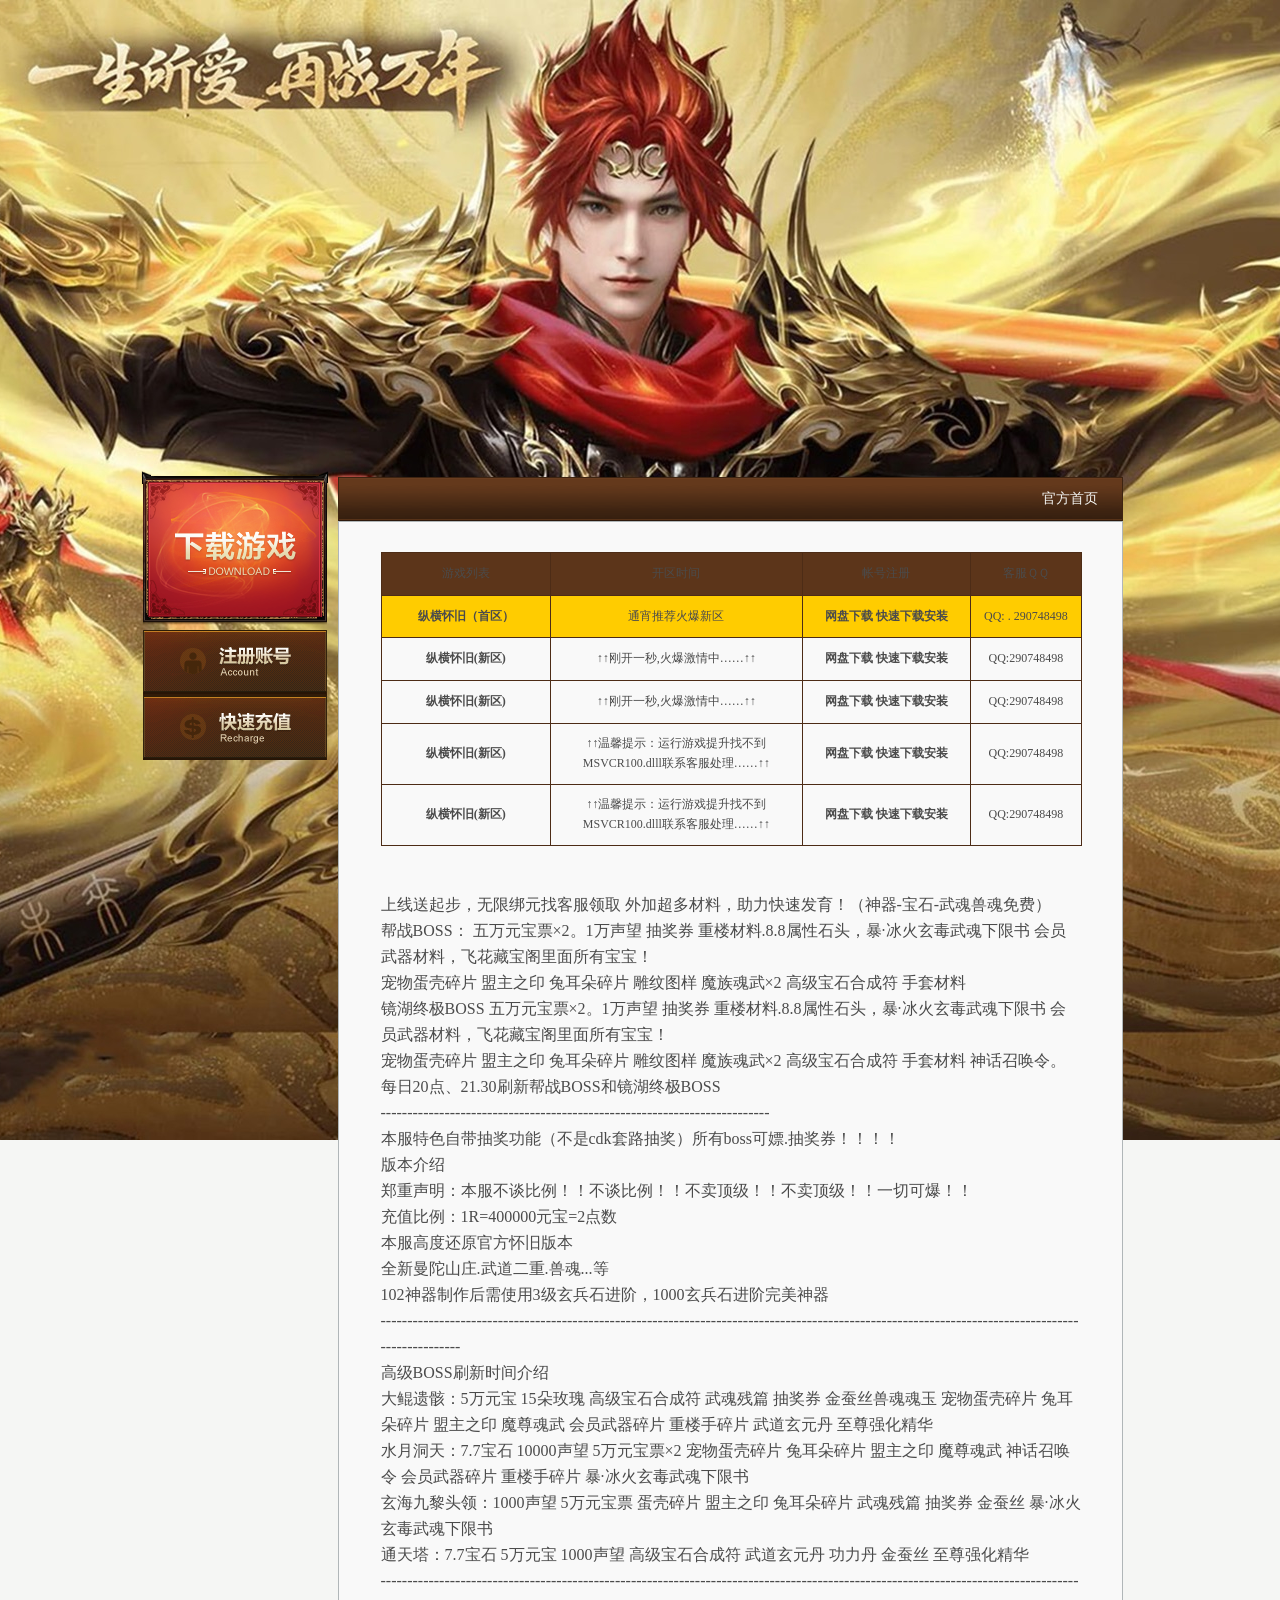
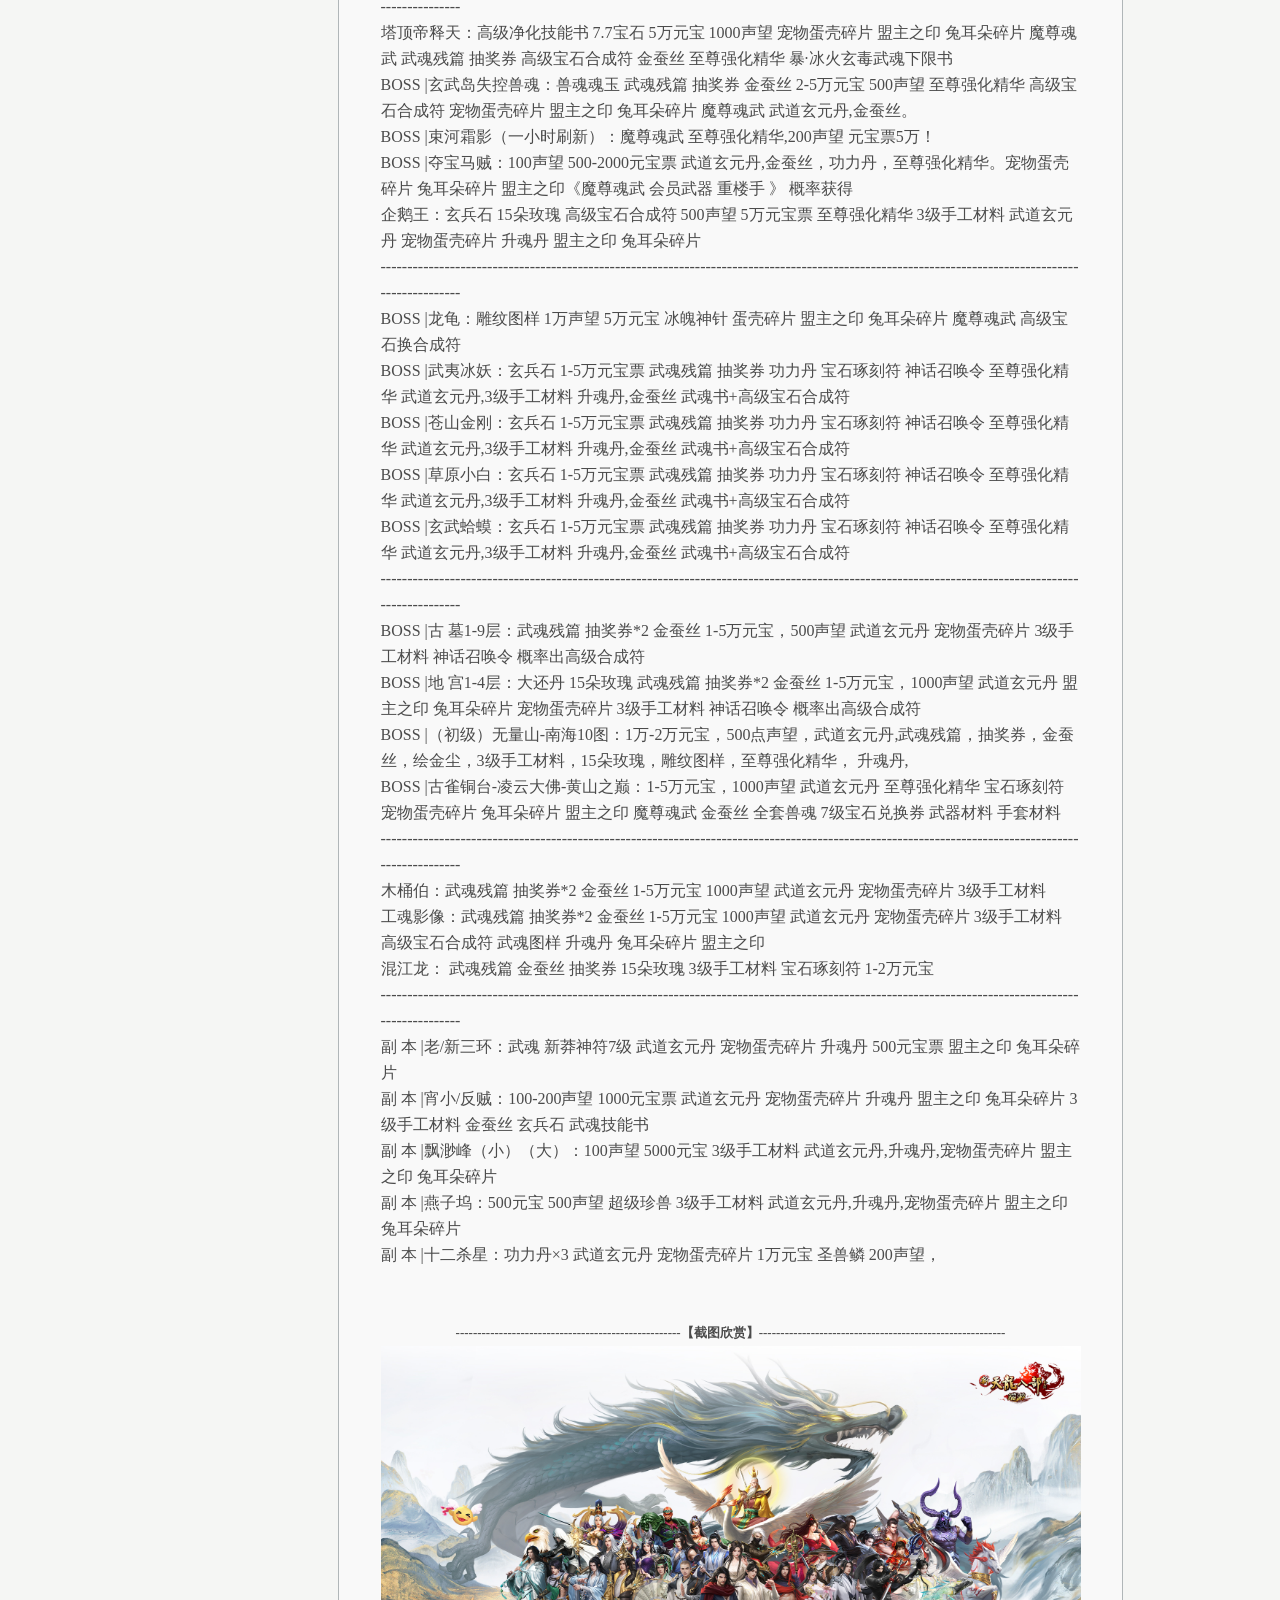
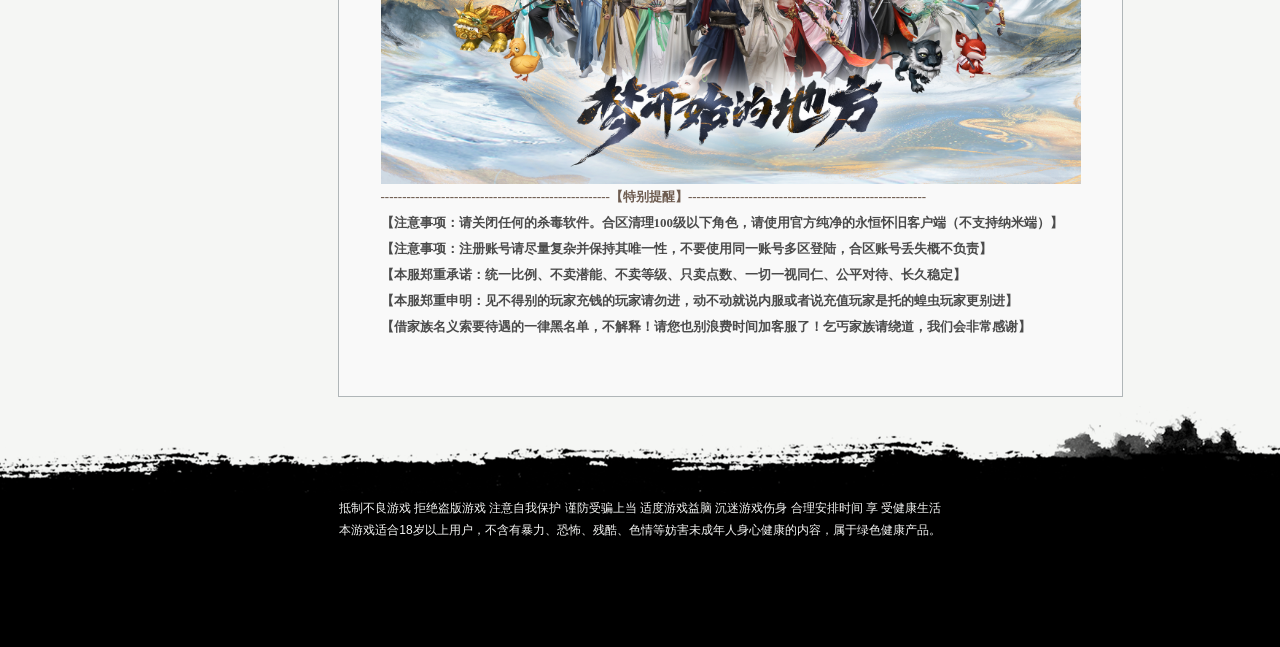
==== commit f77c62eb: "Update index.html" ====
--- a/index.html
+++ b/index.html
@@ -17,7 +17,7 @@
 
     <meta http-equiv="X-UA-Compatible" content="IE=EmulateIE7">
 
-    <title>纵横经典-【经典品牌】</title>
+    <title>纵横怀旧-【怀旧品牌】</title>
 
     <link href="static/css/style.css"  rel="stylesheet" type="text/css">
 
@@ -144,7 +144,7 @@
 
                             <tr>
 
-                              <td height="27" bgcolor="#FFCC00"><div align="center" class="STYLE17">纵横经典（首区）</div></td>
+                              <td height="27" bgcolor="#FFCC00"><div align="center" class="STYLE17">纵横怀旧（首区）</div></td>
 
                               <td bgcolor="#FFCC00"><div align="center" class="STYLE65">
 
@@ -164,7 +164,7 @@
 
                             <tr>
 
-                              <td height="27"><div align="center" class="STYLE65"><span class="STYLE17">纵横经典(新区)</span></div></td>
+                              <td height="27"><div align="center" class="STYLE65"><span class="STYLE17">纵横怀旧(新区)</span></div></td>
 
                               <td><div align="center" class="STYLE65">↑↑刚开一秒,火爆激情中……↑↑</div></td>
 
@@ -176,7 +176,7 @@
 
                             <tr>
 
-                              <td height="27"><div align="center" class="STYLE65"><span class="STYLE17">纵横经典(新区)</span></div></td>
+                              <td height="27"><div align="center" class="STYLE65"><span class="STYLE17">纵横怀旧(新区)</span></div></td>
 
                               <td><div align="center" class="STYLE65">↑↑刚开一秒,火爆激情中……↑↑</div></td>
 
@@ -188,7 +188,7 @@
 
                             <tr>
 
-                              <td height="27"><div align="center" class="STYLE65"><span class="STYLE17">纵横经典(新区)</span></div></td>
+                              <td height="27"><div align="center" class="STYLE65"><span class="STYLE17">纵横怀旧(新区)</span></div></td>
 
                               <td><div align="center" class="STYLE65">↑↑温馨提示：运行游戏提升找不到MSVCR100.dlll联系客服处理……↑↑</div></td>
 
@@ -200,7 +200,7 @@
 
                             <tr>
 
-                              <td height="27"><div align="center" class="STYLE65"><span class="STYLE17">纵横经典(新区)</span></div></td>
+                              <td height="27"><div align="center" class="STYLE65"><span class="STYLE17">纵横怀旧(新区)</span></div></td>
 
                               <td><div align="center" class="STYLE65">↑↑温馨提示：运行游戏提升找不到MSVCR100.dlll联系客服处理……↑↑</div></td>
 
@@ -284,7 +284,7 @@
                             <p class="down_tabletd2 STYLE66"><span class="STYLE17">-----------------------------------------------------【特别提醒】-------------------------------------------------------<br></span></p>
 
                               <span class="STYLE17">
-                              【注意事项：请关闭任何的杀毒软件。合区清理100级以下角色，请使用官方纯净的永恒经典客户端（不支持纳米端）】</span></strong></p>
+                              【注意事项：请关闭任何的杀毒软件。合区清理100级以下角色，请使用官方纯净的永恒怀旧客户端（不支持纳米端）】</span></strong></p>
                               【注意事项：注册账号请尽量复杂并保持其唯一性，不要使用同一账号多区登陆，合区账号丢失概不负责】<br>
                               【本服郑重承诺：统一比例、不卖潜能、不卖等级、只卖点数、一切一视同仁、公平对待、长久稳定】<br>
                               【本服郑重申明：见不得别的玩家充钱的玩家请勿进，动不动就说内服或者说充值玩家是托的蝗虫玩家更别进】<br>
